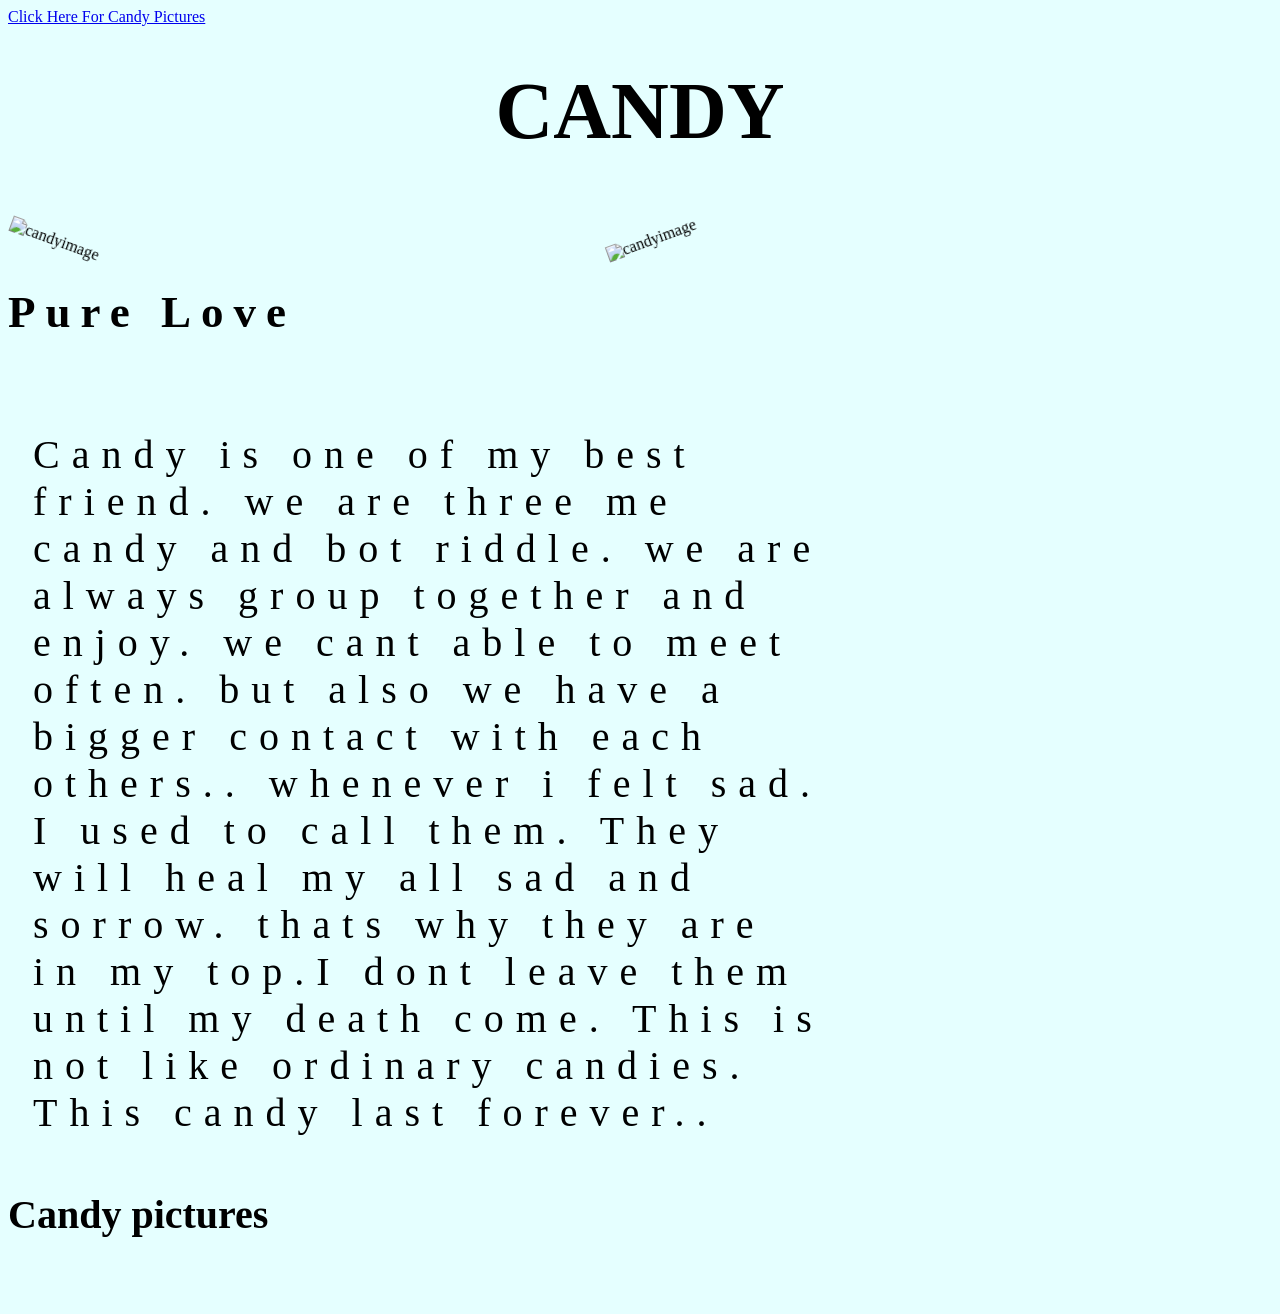
==== newsite.html @ c345050f "Add files via upload" ====
<!DOCTYPE html>

<html>
<head>
  <meta http-equiv="CONTENT-TYPE" content="text/html; charset=UTF-8">
  <title>Rk site</title>
  <style>
  
  body{
    background-image:url("choc.jpg");
    background-size:right;
    background-position:bottom;
    background-size:cover;
    background-attachment:fixed;
    background-color:hsl(180,100%,50%, 0.1)
  }
  .top, .bottom{
    height:100vh;
  }
    html{
      scroll-bahavior: smooth;
    }
    
   
  .head{
    background-image:
    height:10vh;
    border:none;
    border-radius:10px;
    position:sticky;
    overflow-y:scroll;
    top:0;
    
  }
  .headtext{
    align-items:center;
    display:flex;
    justify-content:center;
    font-size:80px;
    font-weight:bold;
    text-transform:uppercase;
    text-shadow: 2px 2px 4px rgba(0, 0, 0, 0.3)
    positon:static;
    margin-top:40px;
    
  }
  .image1{
    transform:rotate(20deg);
    position:static;
    margin-top:20px;
  }
    .sechead{
      flex:1;
      text-align:left;
      font-size:45px;
      letter-spacing:10px;
      font-style: serif;
      text-decoration-style:double;
      height:10vh;
      overflow-y:scroll;
      
      
    }
  .para{
    letter-spacing:12px;
    position:static;
    margin-left:10px;
    width:800px;
    font-weight:boldest;
    padding:15px;
    font-size:40px;
    font-style:none;
    
    
  }
  .image2{
    position:static;
    margin-left:500px;
    margin-top:0;
    transform:rotate(-20deg);
  }
  .head2{
    font-size:40px;
    height:10vh;
    text-decoration-style:double;
  }
  
  table{
    font-size:30px;
    background-color:grey;
    
  }
  .tab1{
    color:blue;
  }

  
  </style>
</head>
<body>
  <div class="Top">
    <a href="#bottom">Click Here For Candy Pictures</a>
  </div>
  
  
  <div class="head">
    
    
  <h1 class="headtext">
    Candy
  </h1>
  </div>
    <img class="image1"src="candie.png" alt="candyimage" height="200px" width="200px">
    <img class="image2"src="candie.png" alt="candyimage" height="200px" width="200px">
  
  
  <h2 class="sechead">Pure Love</h2>
  <div class="pcont">
  <p class="para">Candy is one of my best friend. we are three me candy and bot riddle. we are always group together and enjoy. we cant able to meet often. but also we have a bigger contact with each others..
    whenever i felt sad. I used to call them. They will heal my all sad and sorrow. thats why they are in my top.I dont leave them until my death come. This is not like ordinary candies. This candy last forever..
  </p>
    
  <h2 class="head2" id="bottom">Candy pictures</h2>
    
    
    

</body>
</html>
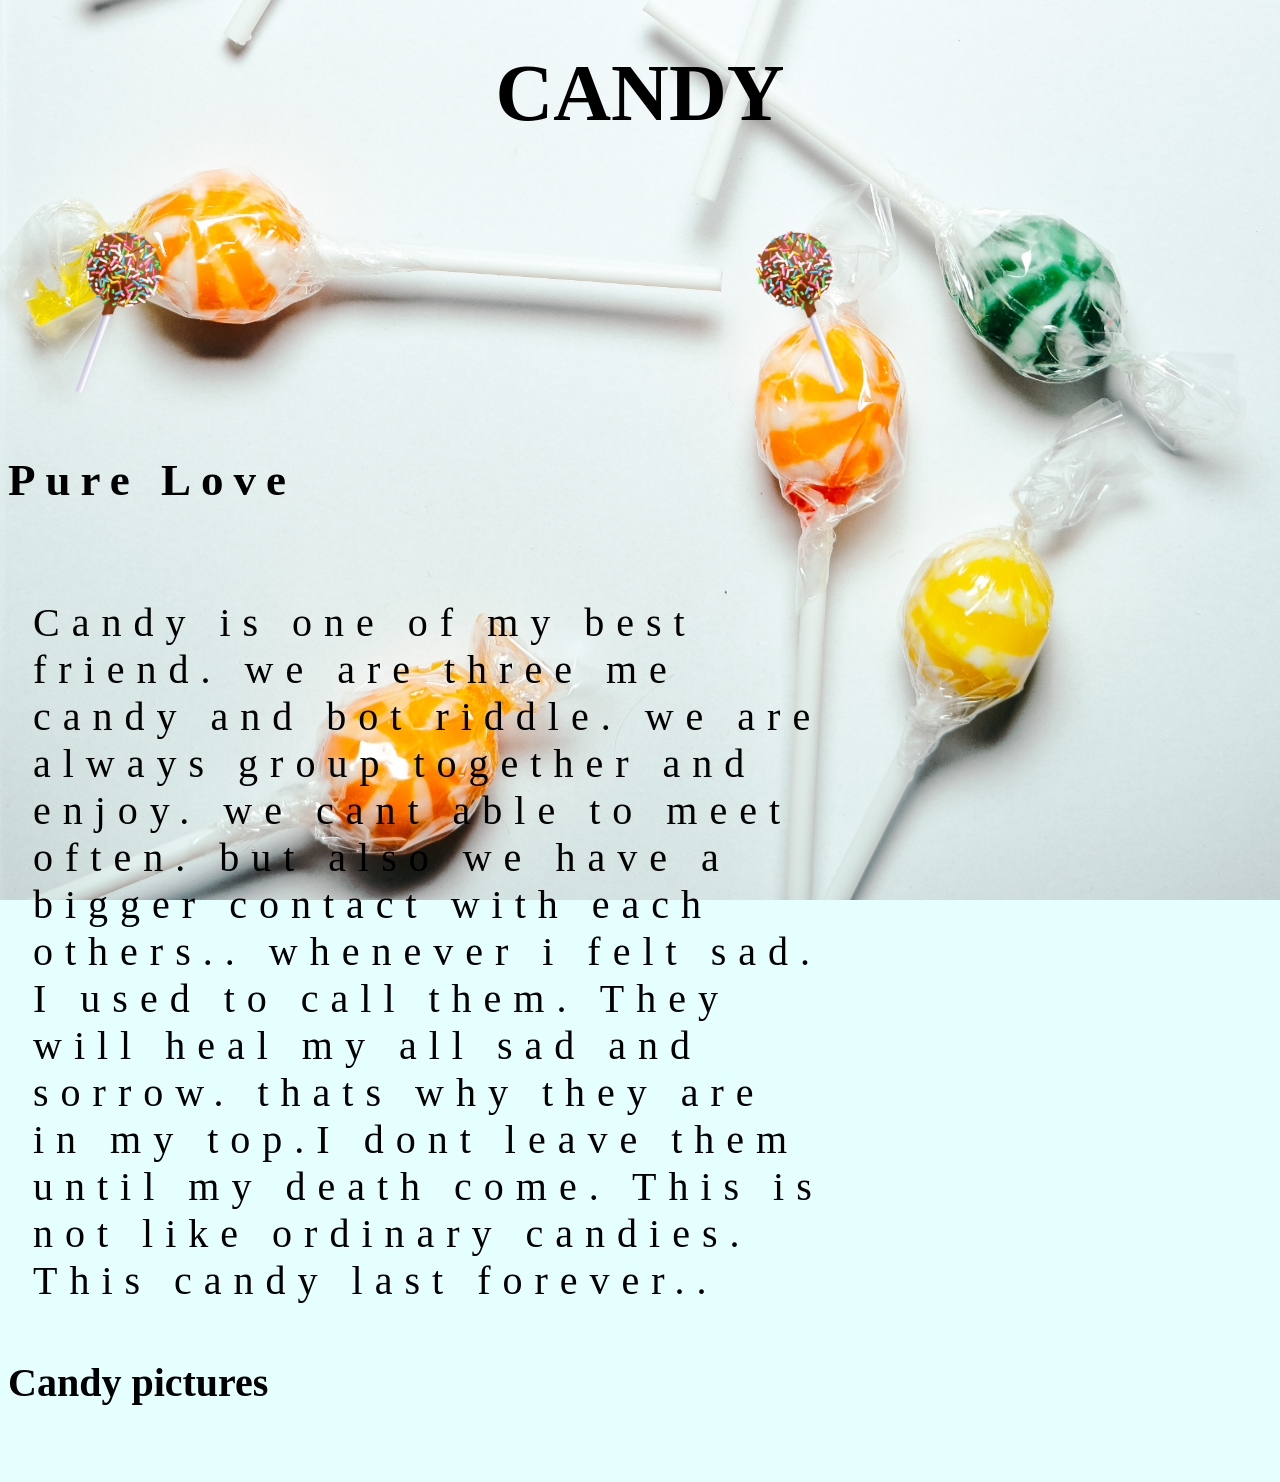
==== commit a1c55a20: "Update newsite.html" ====
--- a/newsite.html
+++ b/newsite.html
@@ -98,9 +98,8 @@
   </style>
 </head>
 <body>
-  <div class="Top">
-    <a href="#bottom">Click Here For Candy Pictures</a>
-  </div>
+  
+  
   
   
   <div class="head">
@@ -120,7 +119,7 @@
     whenever i felt sad. I used to call them. They will heal my all sad and sorrow. thats why they are in my top.I dont leave them until my death come. This is not like ordinary candies. This candy last forever..
   </p>
     
-  <h2 class="head2" id="bottom">Candy pictures</h2>
+  <h2 class="head2">Candy pictures</h2>
     
     
     
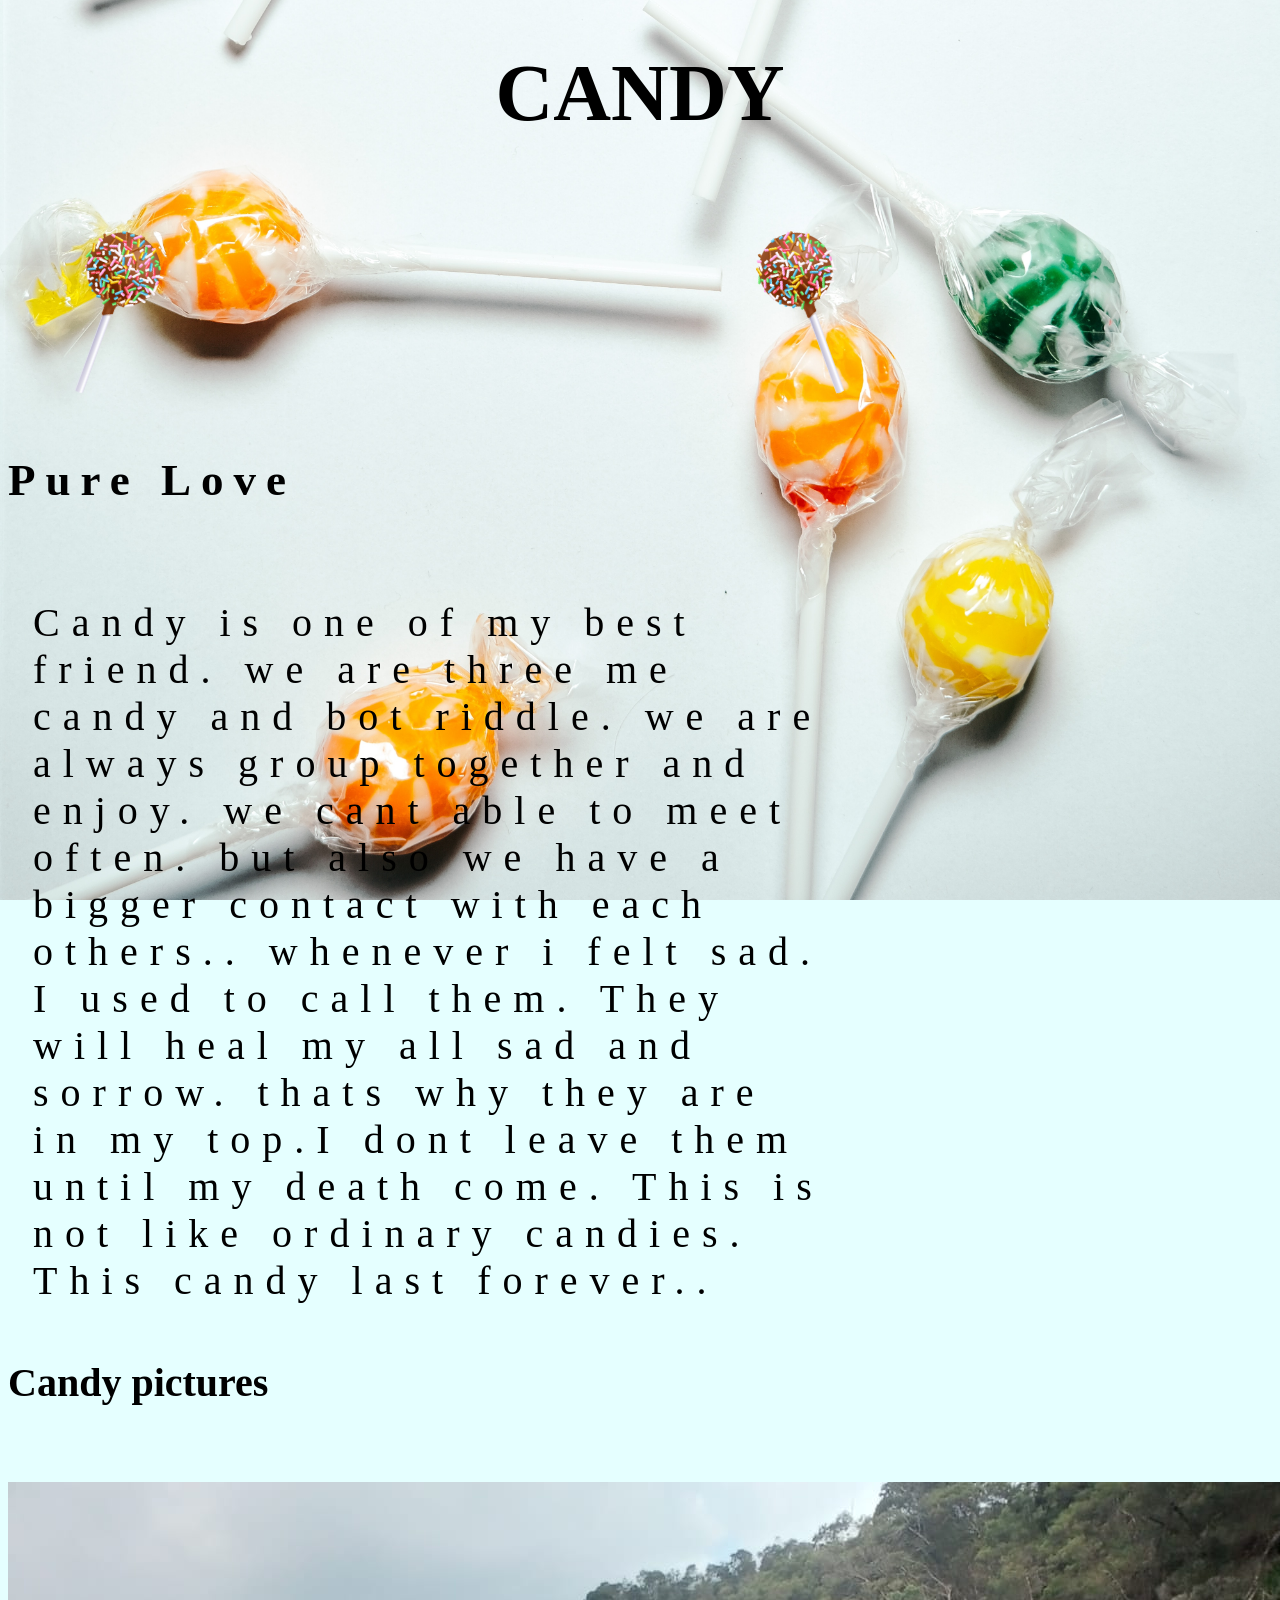
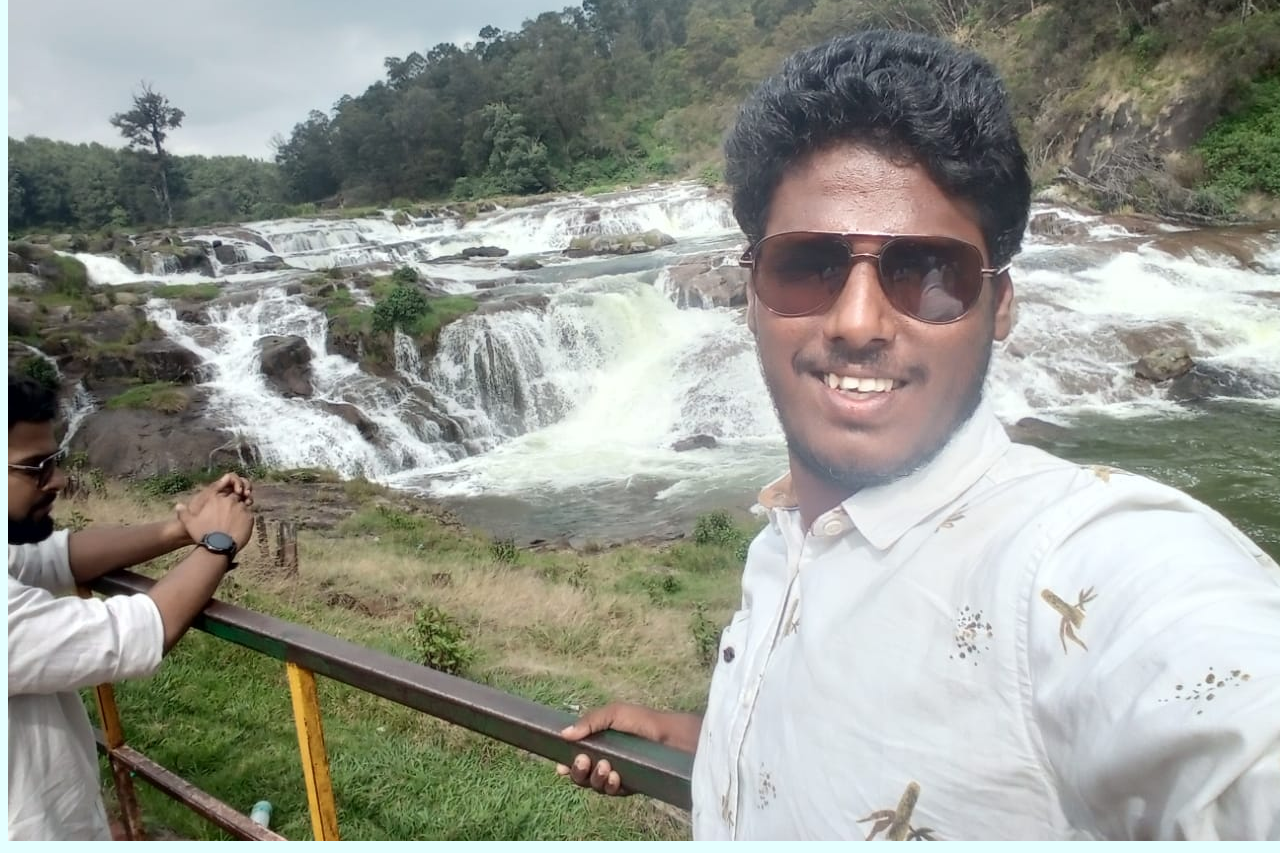
==== commit bfeb52dc: "Update newsite.html" ====
--- a/newsite.html
+++ b/newsite.html
@@ -120,6 +120,7 @@
   </p>
     
   <h2 class="head2">Candy pictures</h2>
+    <img class="candimg" src="IMG-20230728-WA0010.jpg" alt="candyimage">
     
     
     
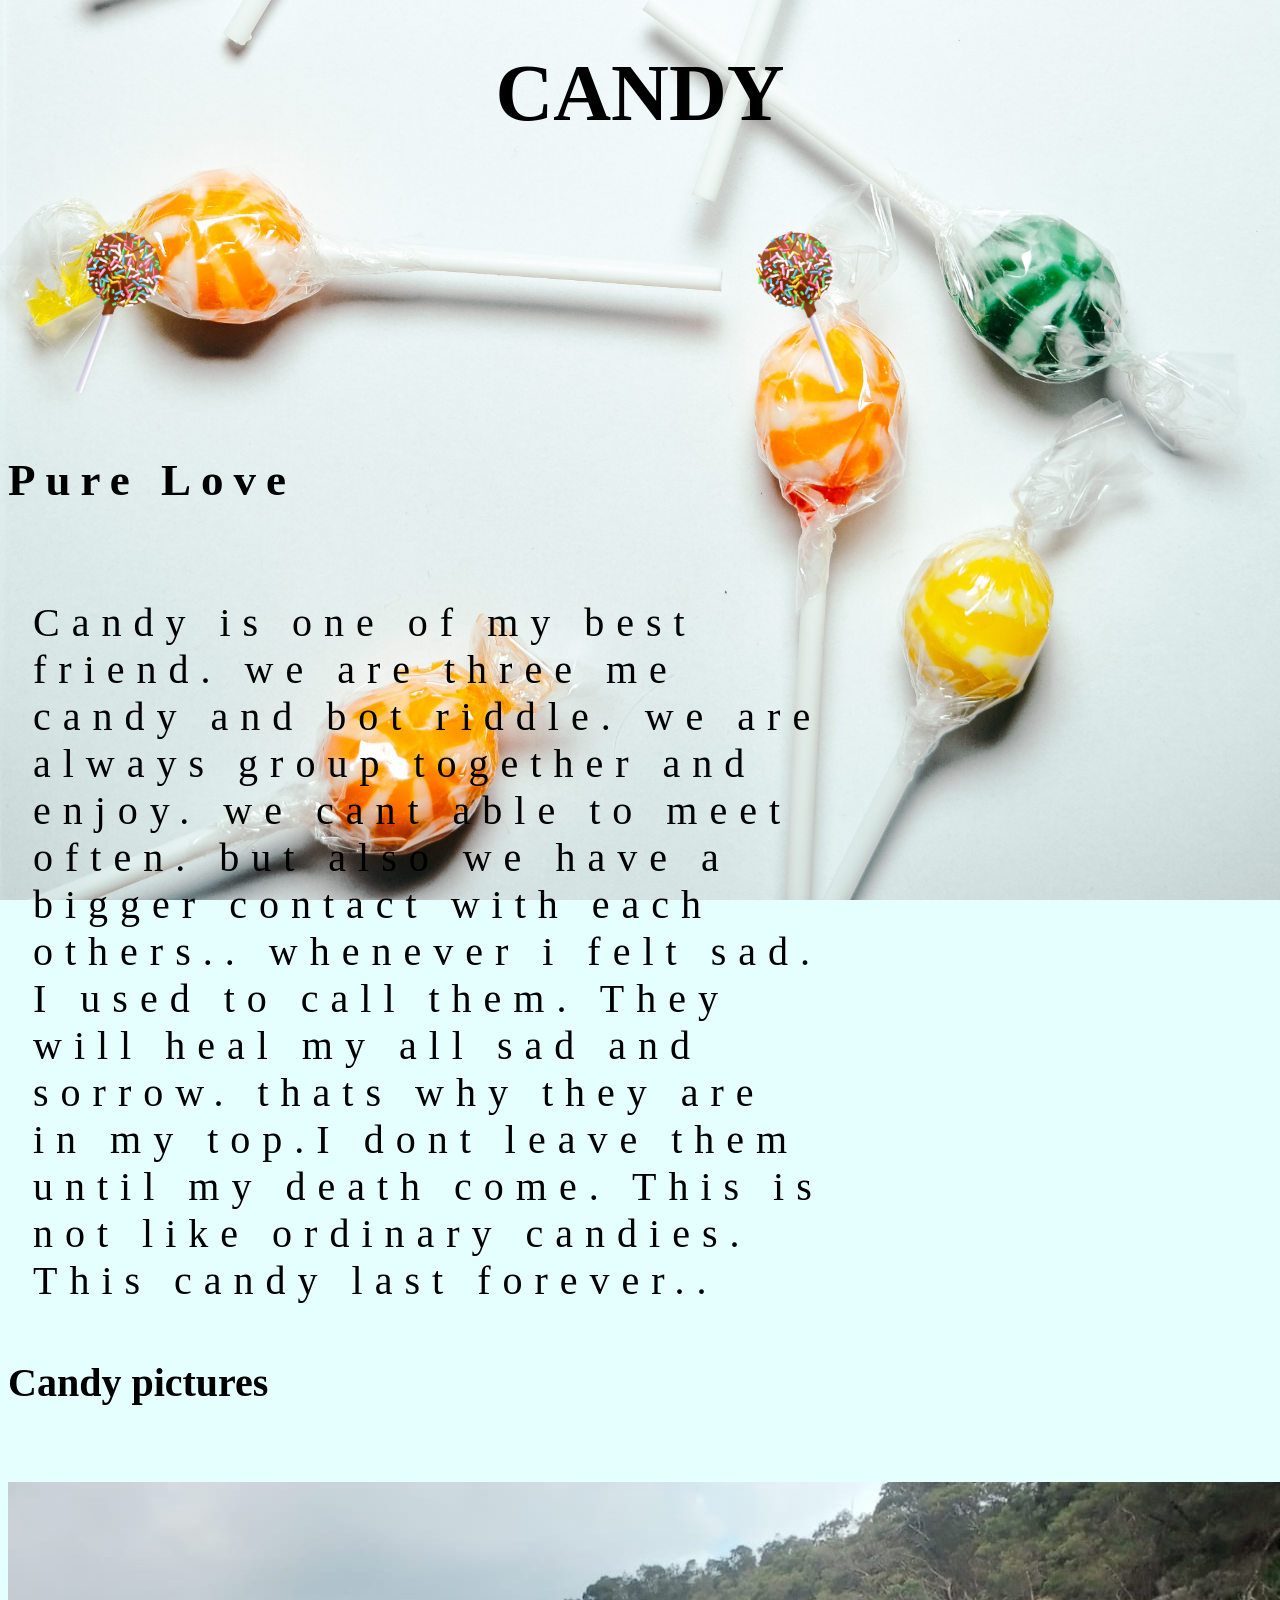
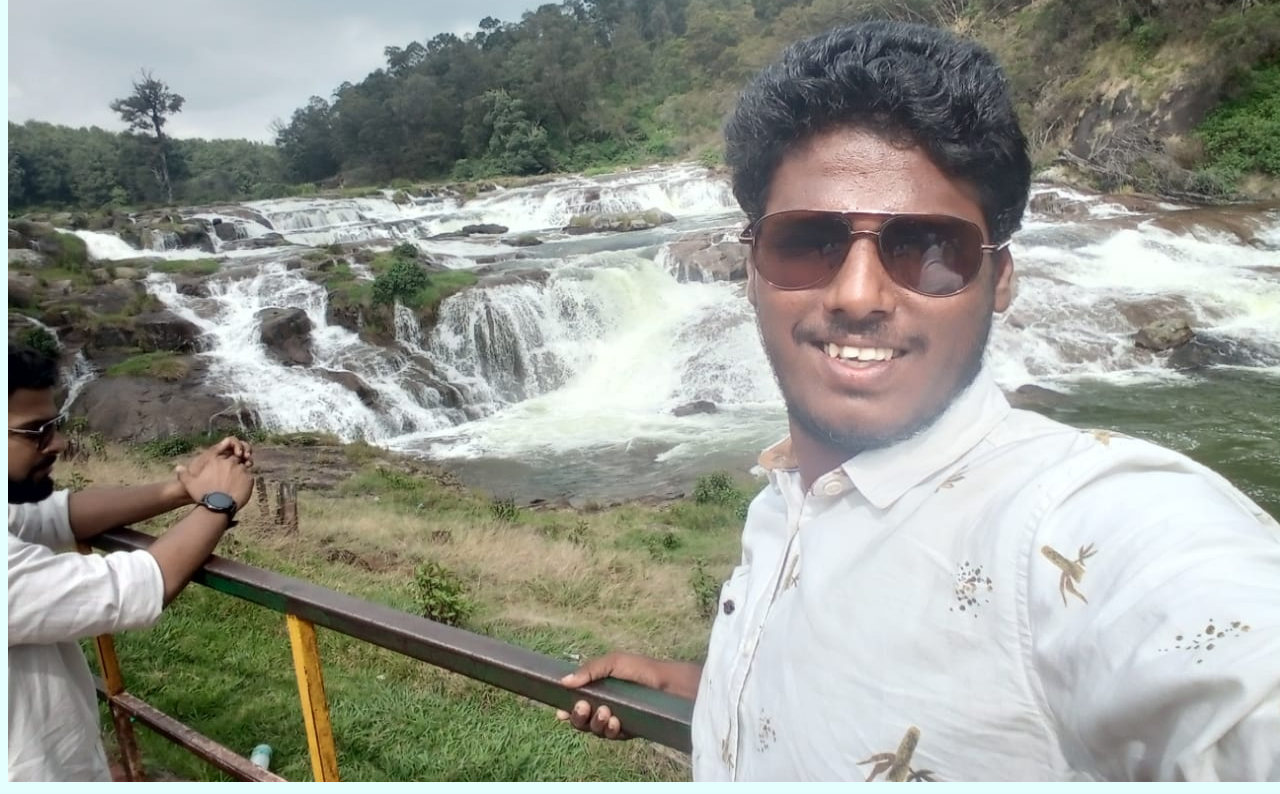
==== commit b0956458: "Update newsite.html" ====
--- a/newsite.html
+++ b/newsite.html
@@ -93,6 +93,10 @@
   .tab1{
     color:blue;
   }
+    .candimg{
+      width:100vw;
+      height:100vh;
+    }
 
   
   </style>
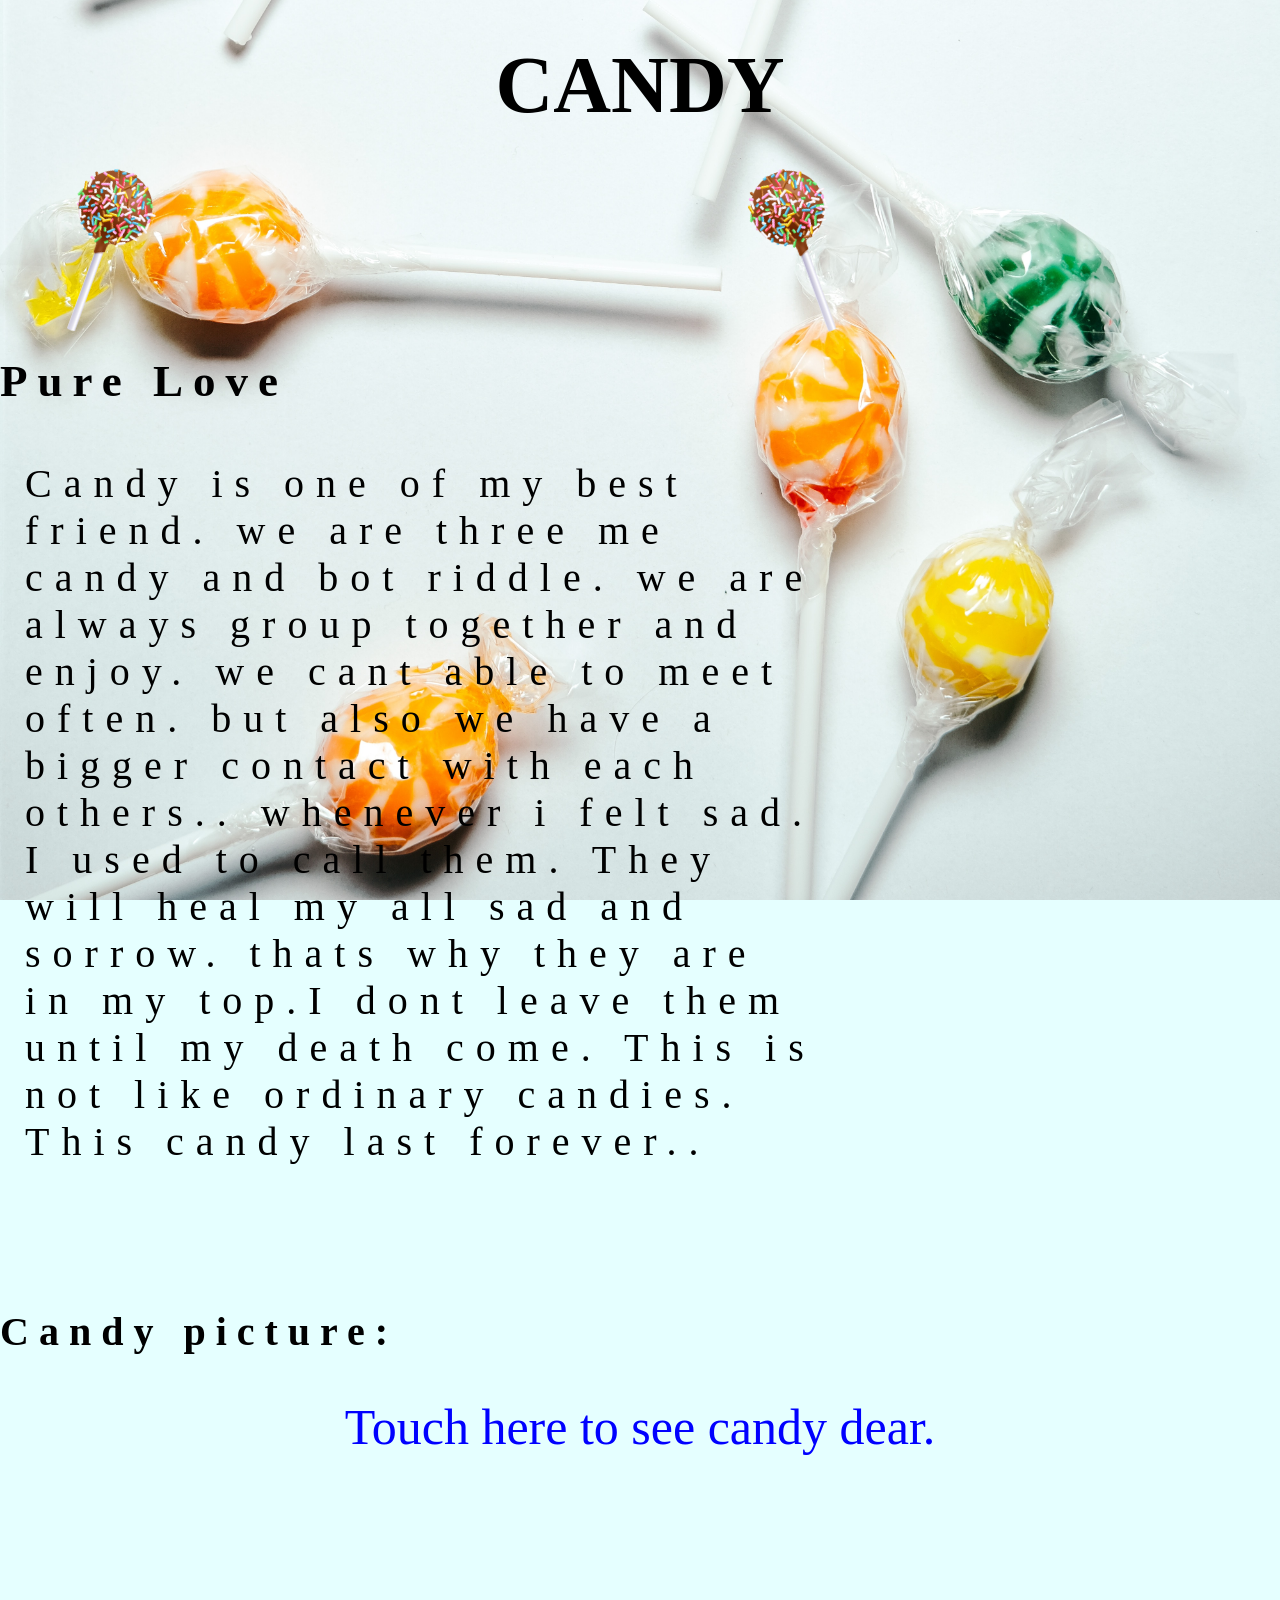
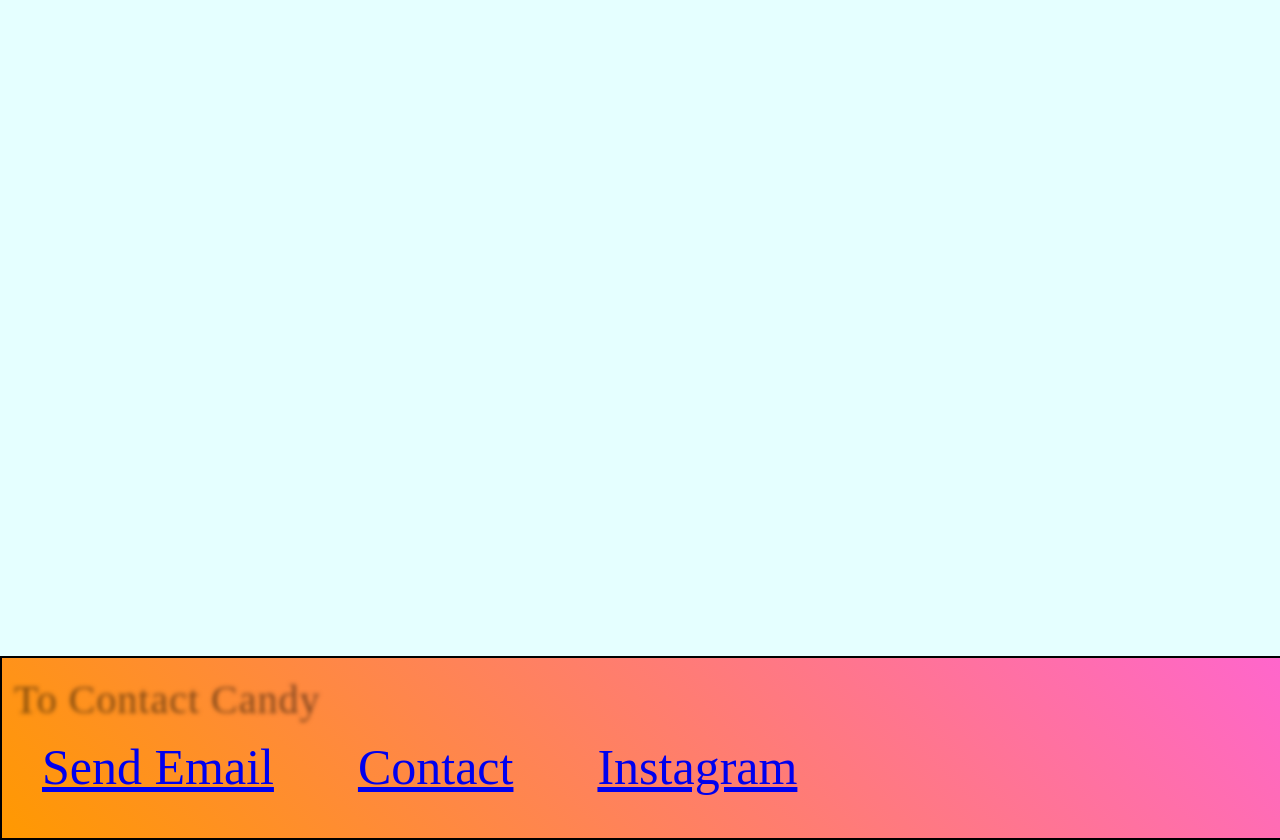
==== commit 3ffb1852: "Add files via upload" ====
--- a/newsite.html
+++ b/newsite.html
@@ -5,7 +5,10 @@
   <meta http-equiv="CONTENT-TYPE" content="text/html; charset=UTF-8">
   <title>Rk site</title>
   <style>
-  
+  *{
+    margin:0;
+    padding:0;
+  }
   body{
     background-image:url("choc.jpg");
     background-size:right;
@@ -50,7 +53,7 @@
     margin-top:20px;
   }
     .sechead{
-      flex:1;
+      flex
       text-align:left;
       font-size:45px;
       letter-spacing:10px;
@@ -83,6 +86,8 @@
     font-size:40px;
     height:10vh;
     text-decoration-style:double;
+    letter-spacing:10px;
+    padding-top:10%;
   }
   
   table{
@@ -93,17 +98,78 @@
   .tab1{
     color:blue;
   }
-    .candimg{
-      width:100vw;
-      height:100vh;
-    }
-
+  .imagecont{
+    position:relative;
+    cursor:pointer;
+   
+    
+  }
+  .candyimage{
+   width:90%;
+    margin-top:50px;
+    margin-left:30px;
+    position:absolute;
+    top:-43px;
+    left:0;
+    
+    border:3px solid;
+    opacity:0;
+    transition: opacity 3s;
+  }
+  .textreveal{
+    display:flex;
+    align-items:center;
+    justify-content:center;
+    font-size:50px;
+    color:blue;
+    z-index:1
+  }
+  .imagecont:hover .candyimage{
+    opacity:1.9;
+  }
+.footcont{
+  height:20vh;
+  width:100%;
+  position:static;
+  margin-top:800px;
+  border:2px solid;
+  
+    background: linear-gradient(45deg, #ff9900, #ff66cc);
+}
+  .mail{
+    font-size:50px;
+    padding-left:20px;
+    position:relative;
+    margin-left:20px;
+    
+  }
+  .contact{
+    
+    font-size:50px;
+    padding-left:20px;
+    position:relative;
+    margin-left:60px;
+    
+  }
+  .instagram{
+    font-size:50px;
+    position:relative;
+    margin-left:80px;
+  }
+  .footclass{
+    font-size:40px;
+    padding:10px;
+    text-shadow: 2px 2px 4px rgba(0, 0, 0, 0.5);
+    color:#336699;
+    line-height:1.5;
+    letter-spacing:1px;
+    -webkit-background-clip: text;
+-webkit-text-fill-color: transparent;
+  }
   
   </style>
 </head>
 <body>
-  
-  
   
   
   <div class="head">
@@ -123,9 +189,21 @@
     whenever i felt sad. I used to call them. They will heal my all sad and sorrow. thats why they are in my top.I dont leave them until my death come. This is not like ordinary candies. This candy last forever..
   </p>
     
-  <h2 class="head2">Candy pictures</h2>
-    <img class="candimg" src="IMG-20230728-WA0010.jpg" alt="candyimage">
-    
+  <h2 class="head2">Candy picture:</h2>
+    <div class="imagecont">
+      <p class="textreveal">Touch here to see candy dear.</p>
+    <img class="candyimage" src="IMG-20230728-WA0010.jpg" alt="candyphoto">
+  </div>
+    
+    <footer>
+      
+      <div class="footcont">
+        <p class="footclass">To Contact Candy</p>
+        <a class="mail" href="mailto:sandycandymandy101@Gmail.com">Send Email</a>
+        <a class="contact" href="tel:+919003038734">Contact</a>
+        <a class="instagram" href="https://instagram.com/sandymass14?igshid=OGQ5ZDc2ODk2ZA==">Instagram</a>
+      </div>
+    </footer>
     
     
 
